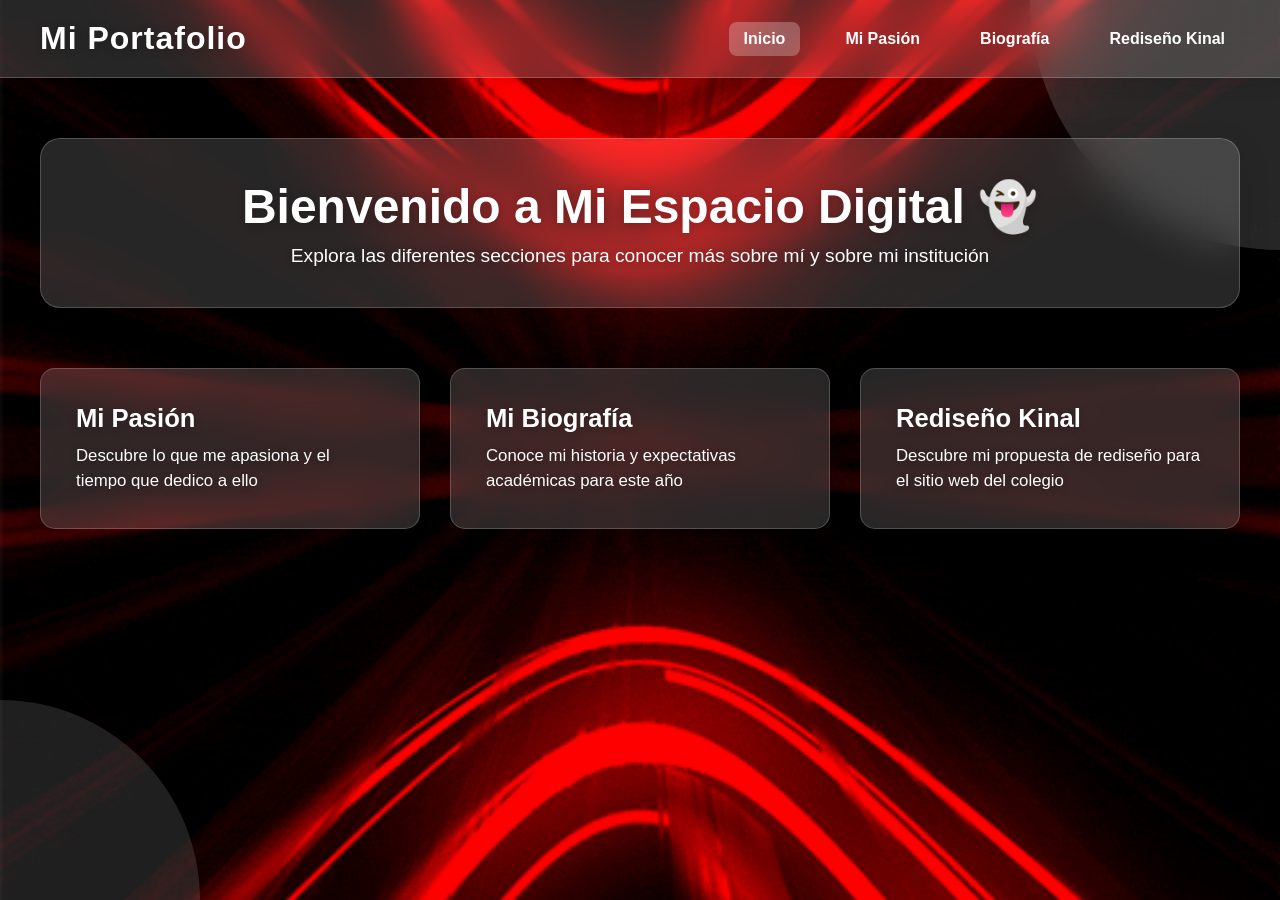
==== index.html @ afdf2155 "feat: Se cargo el index.html completo junto con la estrutura para el proyecto" ====
<!DOCTYPE html>
<html lang="es">

<head>
    <meta charset="UTF-8">
    <meta name="viewport" content="width=device-width, initial-scale=1.0">
    <title>Mi Portafolio Personal</title>
    <link rel="icon" type="image/x-icon" href="/Images/Icono.png">
    <link rel="stylesheet" href="./Styles/index.css">
</head>

<body>
    <!-- Header con navegación -->
    <header class="header-principal">
        <div class="contenedor-header">
            <div class="logo">
                <h1>Mi Portafolio</h1>
            </div>
            <nav class="navegacion">
                <a href="index.html" class="nav-link activo">Inicio</a>
                <a href="./Index/pasion.html" class="nav-link">Mi Pasión</a>
                <a href="./Index/biografia.html" class="nav-link">Biografía</a>
                <a href="./Index/rediseño.html" class="nav-link">Rediseño Kinal</a>
            </nav>
        </div>
    </header>

    <main class="contenido-principal">
        <div class="contenedor-contenido">
            <section class="bienvenida">
                <h2>Bienvenido a Mi Espacio Digital 👻</h2>
                <p>Explora las diferentes secciones para conocer más sobre mí y sobre mi institución</p>
            </section>

            <!-- Tarjetas de acceso rápido -->
            <div class="grid-contenido">
                <div class="tarjeta" onclick="window.location.href='./Index/pasion.html'">
                    <h3>Mi Pasión</h3>
                    <p>Descubre lo que me apasiona y el tiempo que dedico a ello</p>
                </div>
                
                <div class="tarjeta" onclick="window.location.href='./Index/biografia.html'">
                    <h3>Mi Biografía</h3>
                    <p>Conoce mi historia y expectativas académicas para este año</p>
                </div>
                
                <div class="tarjeta" onclick="window.location.href='./Index/rediseño.html'">
                    <h3>Rediseño Kinal</h3>
                    <p>Descubre mi propuesta de rediseño para el sitio web del colegio</p>
                </div>
            </div>
        </div>
    </main>
</body>

</html>
---- Styles/index.css ----
* {
    margin: 0;
    padding: 0;
    box-sizing: border-box;
}

html {
    height: 100%;
}

body {
    font-family: 'Segoe UI', Tahoma, Geneva, Verdana, sans-serif;
    background-image: url('../Images/Fondo11.gif');
    background-size: cover;
    background-position: center;
    background-repeat: no-repeat;
    background-attachment: fixed;
    min-height: 100vh;
    display: flex;
    flex-direction: column;
    position: relative;
    overflow-x: hidden;
}

body::before {
    content: '';
    position: fixed;
    width: min(500px, 40vw);
    height: min(500px, 40vw);
    background: rgba(255, 255, 255, 0.15);
    border-radius: 50%;
    top: -250px;
    right: -250px;
    animation: float 6s ease-in-out infinite;
    z-index: 0;
    pointer-events: none;
}

body::after {
    content: '';
    position: fixed;
    width: min(400px, 35vw);
    height: min(400px, 35vw);
    background: rgba(255, 255, 255, 0.12);
    border-radius: 50%;
    bottom: -200px;
    left: -200px;
    animation: float 8s ease-in-out infinite reverse;
    z-index: 0;
    pointer-events: none;
}

@keyframes float {
    0%, 100% { 
        transform: translateY(0) rotate(0deg); 
    }
    50% { 
        transform: translateY(-30px) rotate(10deg); 
    }
}

.header-principal {
    background: rgba(255, 255, 255, 0.15);
    backdrop-filter: blur(20px);
    border-bottom: 1px solid rgba(255, 255, 255, 0.2);
    padding: clamp(15px, 2vw, 20px) 0;
    position: sticky;
    top: 0;
    z-index: 1000;
    box-shadow: 0 4px 20px rgba(0, 0, 0, 0.1);
}

.contenedor-header {
    max-width: 1400px;
    margin: 0 auto;
    padding: 0 clamp(20px, 4vw, 40px);
    display: flex;
    justify-content: space-between;
    align-items: center;
    gap: 20px;
}

.logo h1 {
    font-size: clamp(1.5rem, 3vw, 2rem);
    font-weight: 800;
    color: white;
    text-shadow: 0 2px 10px rgba(0, 0, 0, 0.2);
    letter-spacing: 1px;
}

.navegacion {
    display: flex;
    gap: clamp(15px, 3vw, 30px);
}

.nav-link {
    color: white;
    text-decoration: none;
    font-weight: 600;
    font-size: clamp(0.9rem, 1.5vw, 1rem);
    padding: 8px 15px;
    border-radius: 8px;
    transition: all 0.3s ease;
    position: relative;
}

.nav-link:hover {
    background: rgba(255, 255, 255, 0.2);
    color: white;
}

.nav-link.activo {
    background: rgba(255, 255, 255, 0.25);
    color: white;
}

.contenido-principal {
    position: relative;
    z-index: 1;
    padding: clamp(30px, 5vw, 60px) 0;
    flex: 1 0 auto;
}

.contenedor-contenido {
    max-width: 1400px;
    margin: 0 auto;
    padding: 0 clamp(20px, 4vw, 40px);
}

.bienvenida {
    text-align: center;
    margin-bottom: clamp(40px, 6vw, 60px);
    background: rgba(255, 255, 255, 0.15);
    backdrop-filter: blur(20px);
    padding: clamp(30px, 4vw, 40px);
    border-radius: 20px;
    border: 1px solid rgba(255, 255, 255, 0.2);
    box-shadow: 0 8px 32px rgba(0, 0, 0, 0.1);
}

.bienvenida h2 {
    font-size: clamp(2rem, 4vw, 3rem);
    color: white;
    margin-bottom: 10px;
    font-weight: 700;
    text-shadow: 0 2px 10px rgba(0, 0, 0, 0.2);
}

.bienvenida p {
    font-size: clamp(1rem, 2vw, 1.2rem);
    color: white;
    text-shadow: 0 2px 8px rgba(0, 0, 0, 0.2);
}

.grid-contenido {
    display: grid;
    grid-template-columns: repeat(auto-fit, minmax(280px, 1fr));
    gap: clamp(20px, 3vw, 30px);
    margin-top: 30px;
}

.tarjeta {
    background: rgba(255, 255, 255, 0.15);
    backdrop-filter: blur(20px);
    padding: clamp(25px, 4vw, 35px);
    border-radius: 15px;
    border: 1px solid rgba(255, 255, 255, 0.2);
    box-shadow: 0 8px 32px rgba(0, 0, 0, 0.1);
    transition: all 0.3s ease;
    cursor: pointer;
}

.tarjeta:hover {
    transform: translateY(-5px);
    box-shadow: 0 12px 40px rgba(13, 152, 186, 0.2);
    border-color: rgba(13, 152, 186, 0.3);
}

.tarjeta h3 {
    font-size: clamp(1.3rem, 2.5vw, 1.6rem);
    color: white;
    margin-bottom: 10px;
    font-weight: 700;
    text-shadow: 0 2px 8px rgba(0, 0, 0, 0.2);
}

.tarjeta p {
    color: white;
    font-size: clamp(0.95rem, 1.5vw, 1.05rem);
    line-height: 1.5;
    text-shadow: 0 2px 8px rgba(0, 0, 0, 0.2);
}

@media (max-width: 968px) {
    .contenedor-header {
        flex-direction: column;
        align-items: stretch;
        gap: 15px;
    }
    
    .logo {
        text-align: center;
    }
    
    .navegacion {
        justify-content: center;
        flex-wrap: wrap;
    }
}

@media (max-width: 480px) {
    .navegacion {
        flex-direction: column;
        width: 100%;
    }
    
    .nav-link {
        text-align: center;
        padding: 10px;
    }
    
    .grid-contenido {
        grid-template-columns: 1fr;
    }
}
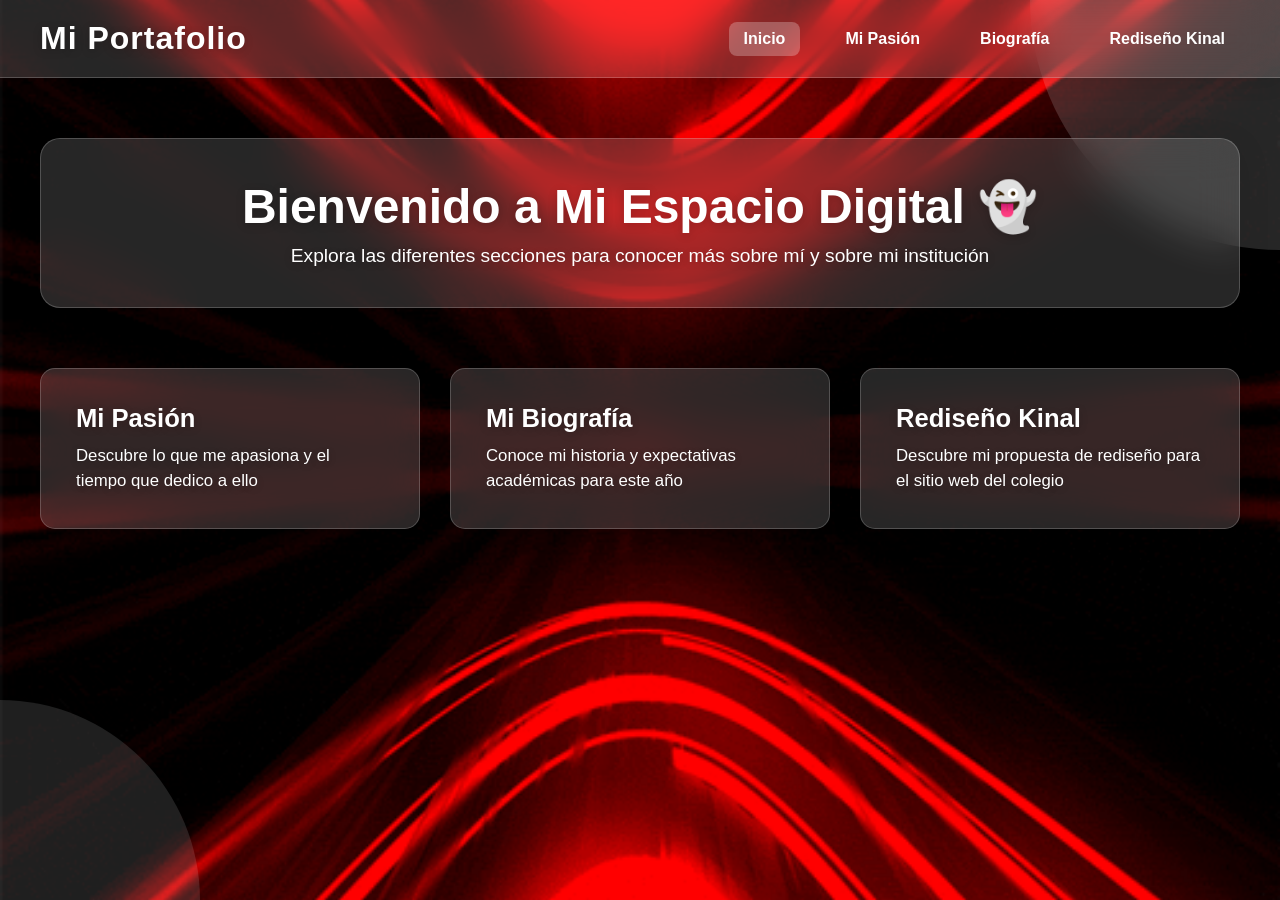
==== commit 839068d6: "fix: Depuraciones de secciones sin usar" ====
--- a/index.html
+++ b/index.html
@@ -10,7 +10,6 @@
 </head>
 
 <body>
-    <!-- Header con navegación -->
     <header class="header-principal">
         <div class="contenedor-header">
             <div class="logo">
@@ -32,7 +31,6 @@
                 <p>Explora las diferentes secciones para conocer más sobre mí y sobre mi institución</p>
             </section>
 
-            <!-- Tarjetas de acceso rápido -->
             <div class="grid-contenido">
                 <div class="tarjeta" onclick="window.location.href='./Index/pasion.html'">
                     <h3>Mi Pasión</h3>
